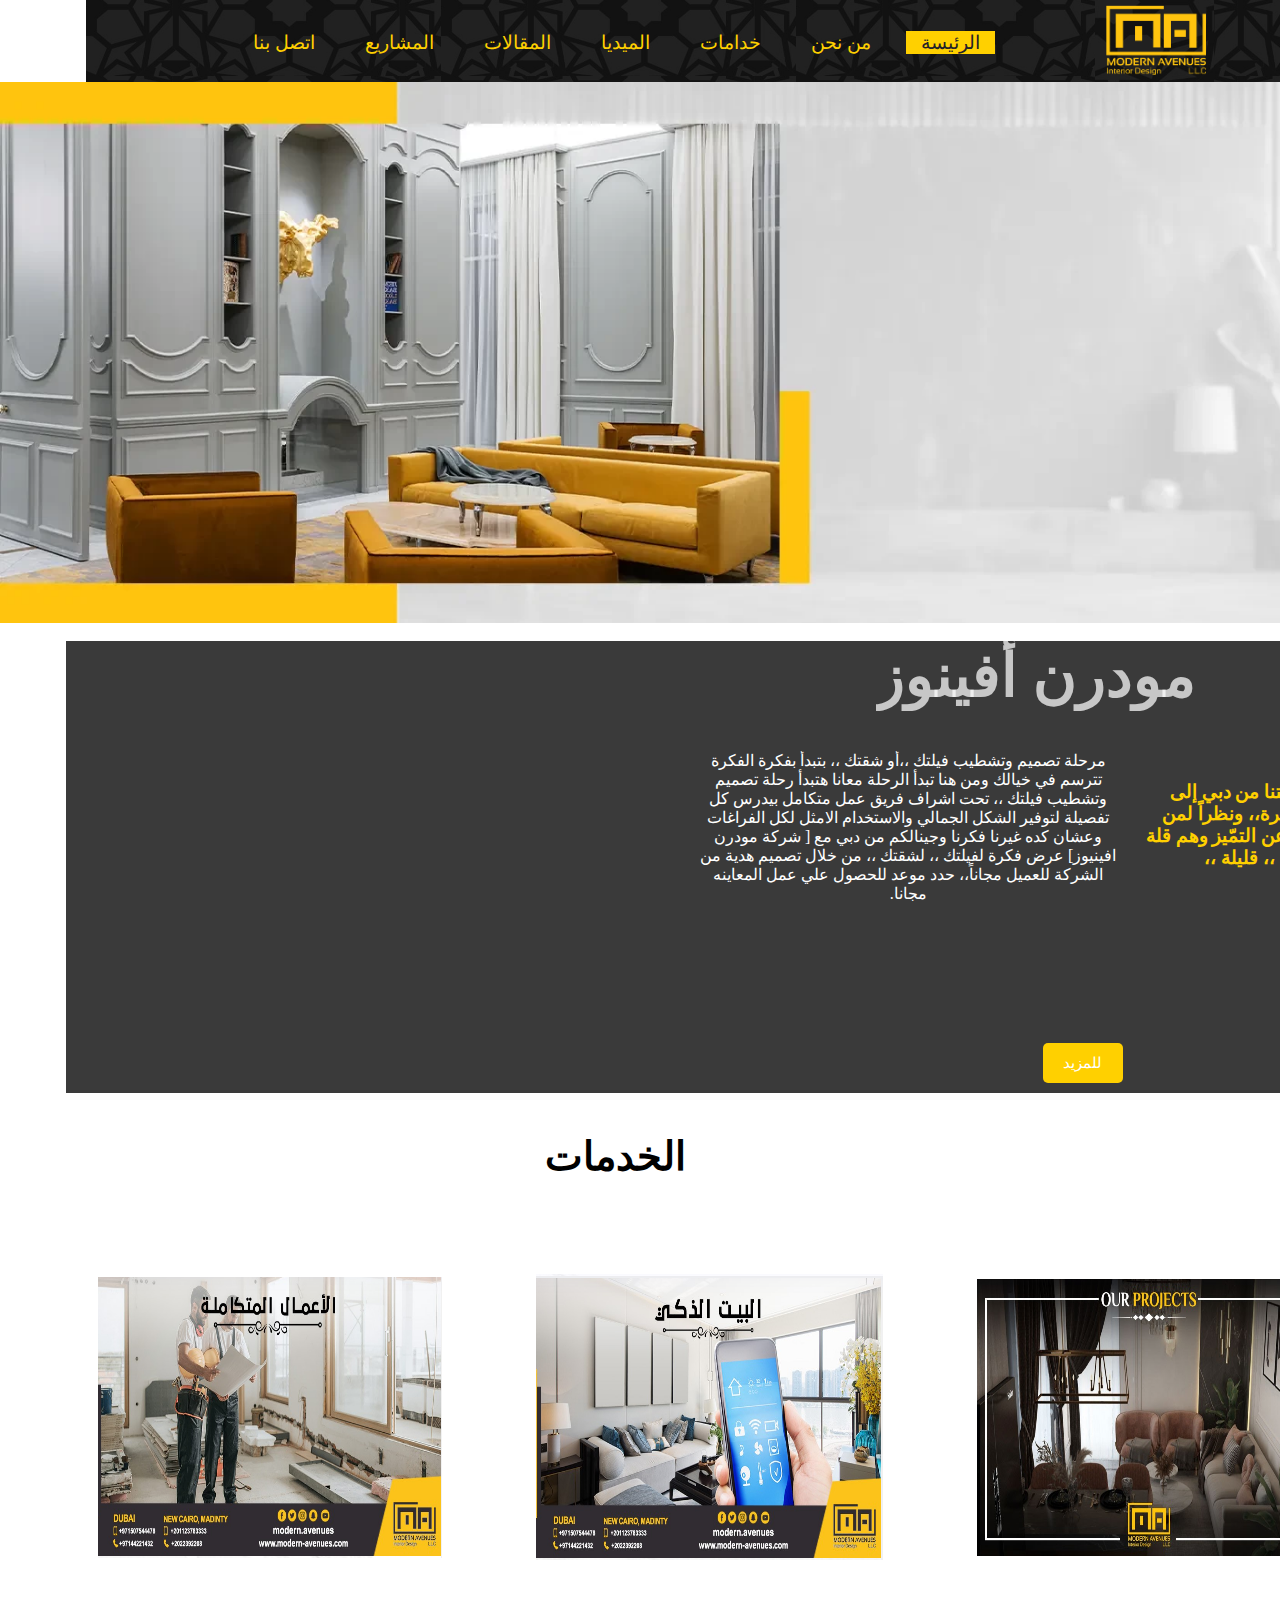
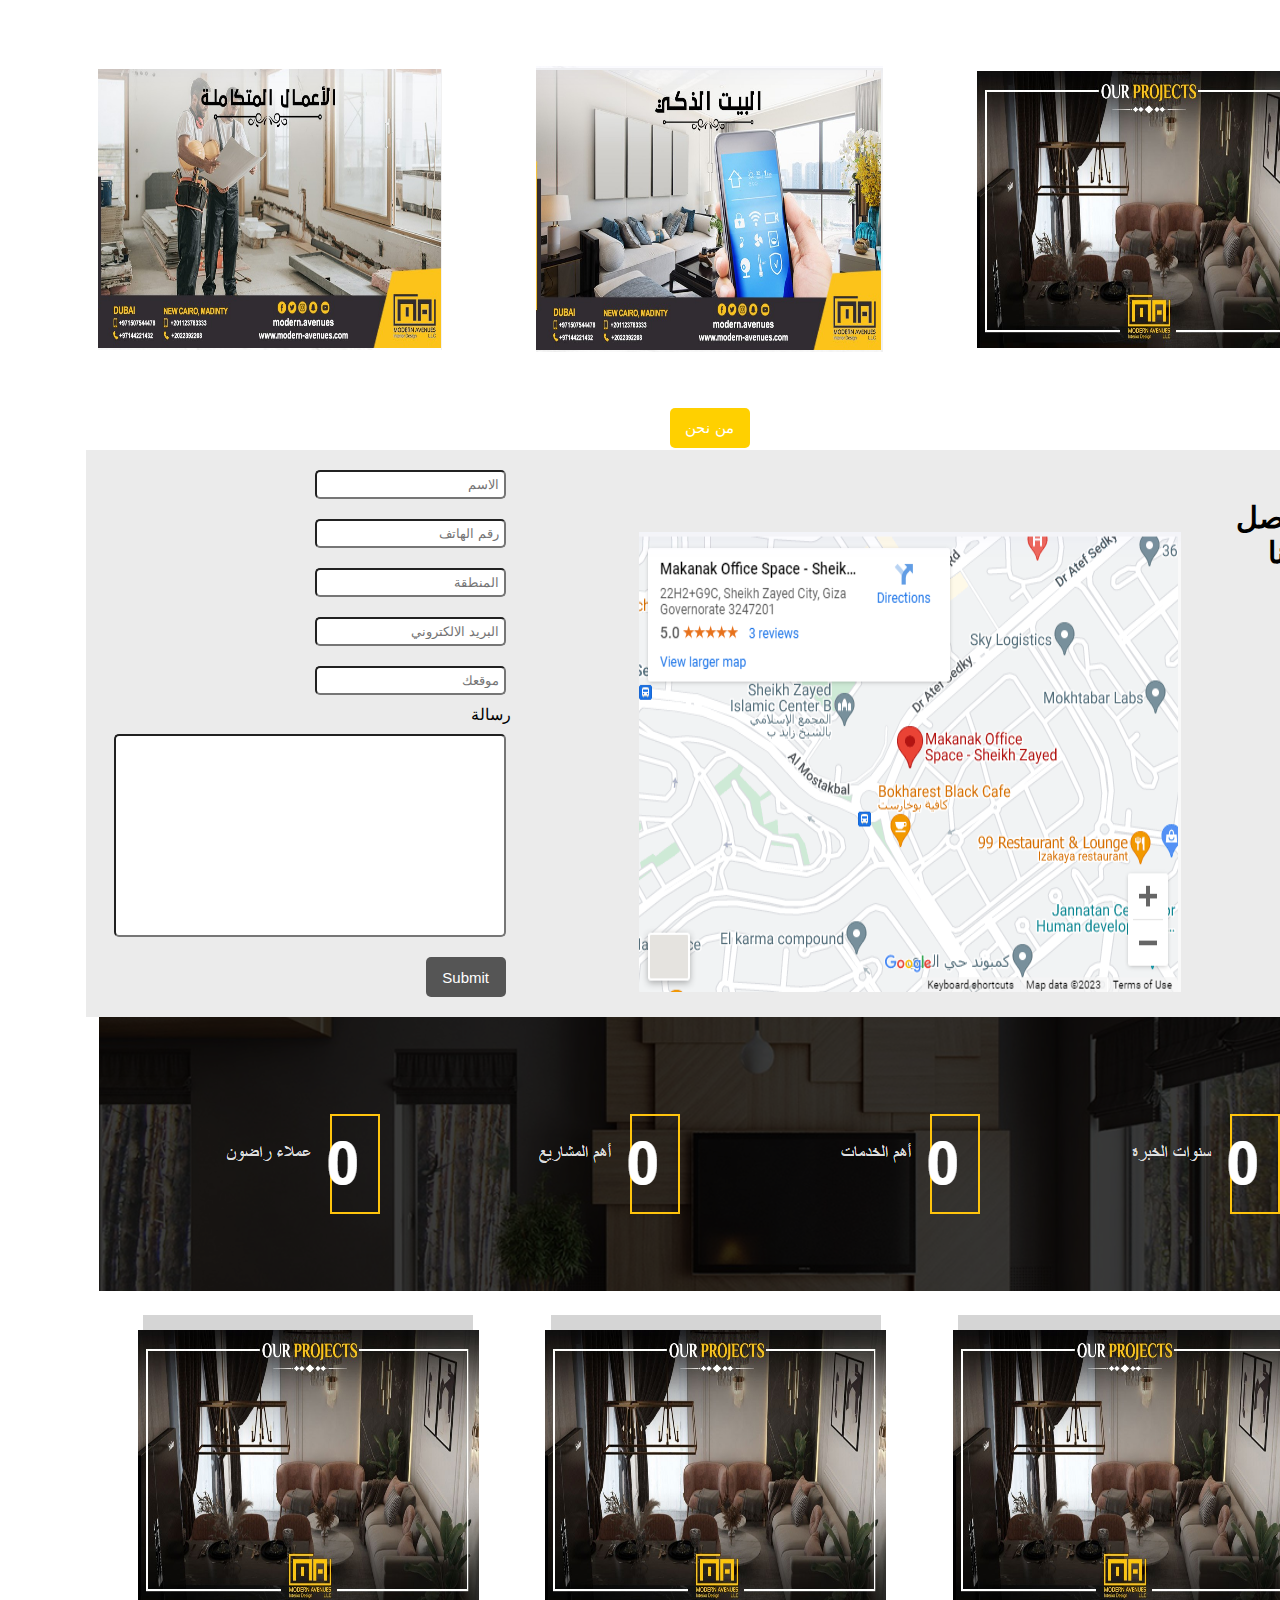
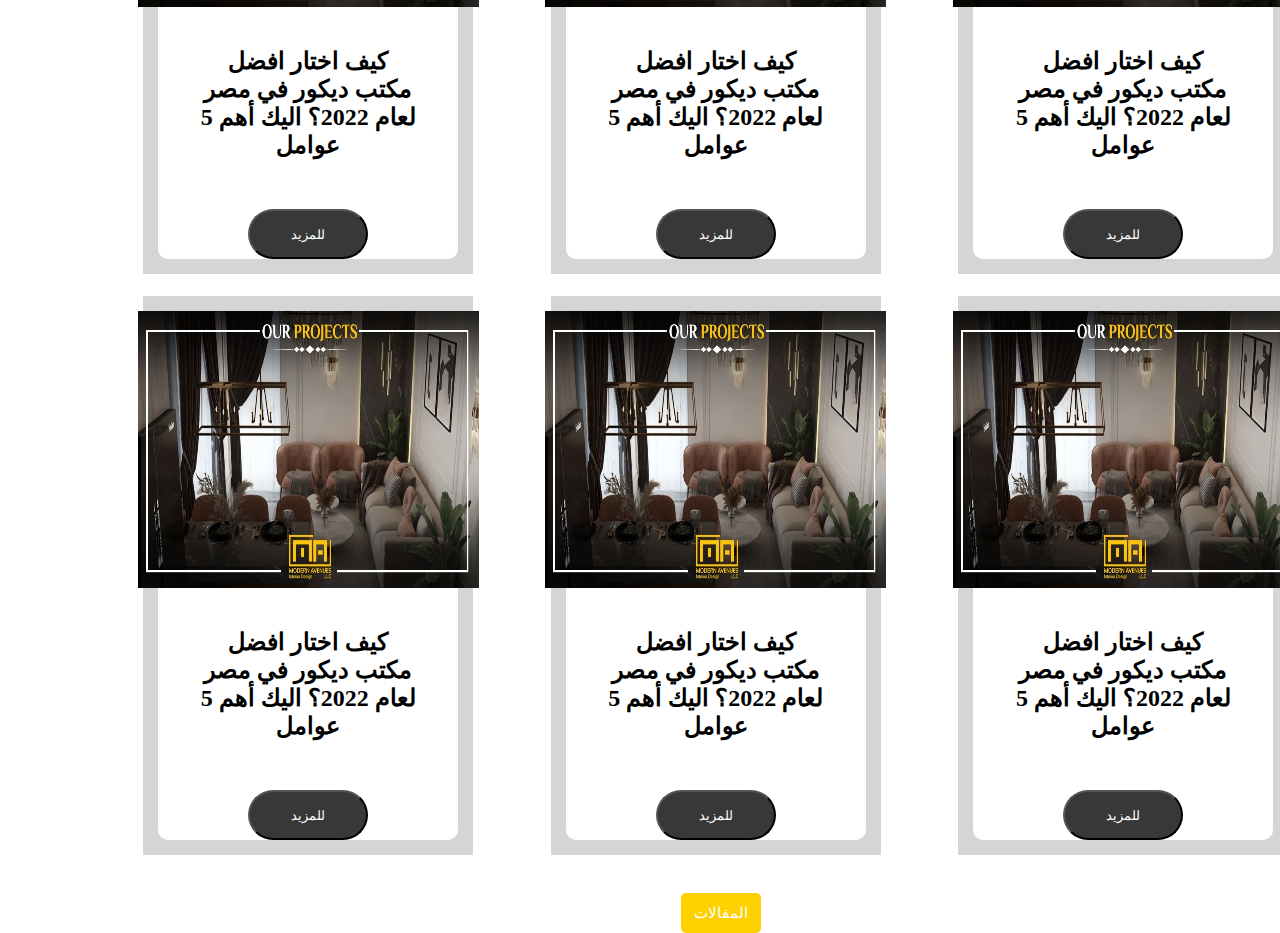
==== index.html @ 9025ef81 "Add files via upload" ====
<!DOCTYPE html>
<html lang="en">
<head>
    <meta charset="UTF-8">
    <meta http-equiv="X-UA-Compatible" content="IE=edge">
    <meta name="viewport" content="width=device-width, initial-scale=1.0">
    <link rel="stylesheet" href="1.css">
    <title>Karem Alsarea</title>
</head>
<body dir="rtl">
    <div class="hd">
    <ul>
        <img src="cc.png" alt="">
        <h2></h2>
        <li><a href="#" class="active" >الرئيسة</a></li>
    <li><a href="#">من نحن</a></li>
    <li><a href="#">خدامات</a></li>
    <li><a href="#">الميديا</a></li>
    <li><a href="#">المقالات</a></li>
    <li><a href="#">المشاريع</a></li>
     <li><a href="#">اتصل بنا</a></li>
    
    </ul>
</div>
<div class="ca"> 
    
<img src="ss.png"  alt="" >
<div class="ad">
    <h1> مودرن أفينوز</h1>
</div>

</div>
<br>
</div>
<div> </div>


<div> <div class="pr">
    <h3>رحلتنا من دبي إلى القاهرة،، ونظراً لمن يبحث عن التمّيز وهم قلة ،، قليلة ،،</h3><br>
    <div class="qq">
    <p> مرحلة تصميم وتشطيب فيلتك ،،أو شقتك ،، بتبدأ بفكرة الفكرة تترسم في خيالك ومن هنا تبدأ الرحلة معانا هتبدأ رحلة تصميم وتشطيب فيلتك ،، تحت اشراف فريق عمل متكامل بيدرس كل تفصيلة لتوفير الشكل الجمالي والاستخدام الامثل لكل الفراغات وعشان كده غيرنا فكرنا وجينالكم من دبي مع [ شركة مودرن افينيوز] عرض فكرة لفيلتك ،، 
        لشقتك ،، من خلال تصميم هدية من الشركة للعميل مجاناً،، حدد موعد للحصول علي عمل المعاينه مجانا.

    </p><button  class="sub" type="submit">للمزيد</button></div>
    <br>

<div class="vd">
<iframe width="570" height="315" src="https://www.youtube.com/embed/AuWnjqUW5rA" title="Modern Avenues" frameborder="0" allow="accelerometer; autoplay; clipboard-write; encrypted-media; gyroscope; picture-in-picture; web-share" allowfullscreen></iframe>
</div>
</div> </div>


<div class="tt">
<table>

    <tr><h2>الخدمات</h2></tr>

    <tr><td><a href=""><img class="lk" src="1.png" alt="" ></a></td><td><a href=""><img class="lk" src="2.png" alt=""></a></td><td><a href=""><img class="lk" src="3.png" alt=""></a></td></tr>

    <tr><td><a href=""><img class="lk" src="1.png" alt="" ></a></td><td><a href=""><img class="lk" src="2.png" alt=""></a></td><td><a href=""><img class="lk" src="3.png" alt=""></a></td></tr>

<td><th><a href="#"><button  class="as" type="submit">من نحن</button></a></th></td>

</table>
</div>

<div class="rr">

<h2>تواصل معنا</h2>
 <img src="ko.png" alt="">
<form>
    <input class="" type="text"placeholder="الاسم"> <br><input type="number"placeholder="رقم الهاتف"><br>
    <input class="ax" type="text"placeholder="المنطقة"><br>
    <input class="" type="email"placeholder="البريد الالكتروني"><br>
   
    <input class="" type="text"placeholder="موقعك"><br>
   <label for="">رسالة</label> <input class="add" type="text"placeholder=""> <br>
    <input class="saw" type="submit"placeholder="ارسل">

</form><br>
</div>



<div class="zx"> <img src="xz.png" alt="" >  </div><br>

<table>    <tr><td>   

<div class="con">
<div class="crd">
<div class="img">
<img src="1.png" alt="">
    </div>
    <div class="body">
        <a href=""><h2>كيف اختار افضل مكتب ديكور في مصر لعام 2022؟ اليك أهم 5 عوامل</h2></a>
        <p></p>
    </div>
<div class="fot">
    <a href=""><button>للمزيد</button></a>
</div>
</div>
</div></td>

<td><div class="con">
    <div class="crd">
    <div class="img">
    <img src="1.png" alt="">
        </div>
        <div class="body">
            <a href=""><h2>كيف اختار افضل مكتب ديكور في مصر لعام 2022؟ اليك أهم 5 عوامل</h2></a>
            <p></p>
        </div>
    <div class="fot">
        <a href=""><button>للمزيد</button></a>
    </div>
    </div>
    </div></td>


   <td><div class="con">
        <div class="crd">
        <div class="img">
        <img src="1.png" alt="">
            </div>
            <div class="body">
                <a href=""><h2>كيف اختار افضل مكتب ديكور في مصر لعام 2022؟ اليك أهم 5 عوامل</h2></a>
                <p></p>
            </div>
        <div class="fot">
            <a href=""><button>للمزيد</button></a>
        </div>
        </div>
        </div></td> </tr></table>

<br>
        <table>    <tr><td>   

            <div class="con">
            <div class="crd">
            <div class="img">
            <img src="1.png" alt="">
                </div>
                <div class="body">
                    <a href=""><h2>كيف اختار افضل مكتب ديكور في مصر لعام 2022؟ اليك أهم 5 عوامل</h2></a>
                    <p></p>
                </div>
            <div class="fot">
                <a href=""><button>للمزيد</button></a>
            </div>
            </div>
            </div></td>
            
            <td><div class="con">
                <div class="crd">
                <div class="img">
                <img src="1.png" alt="">
                    </div>
                    <div class="body">
                        <a href=""><h2>كيف اختار افضل مكتب ديكور في مصر لعام 2022؟ اليك أهم 5 عوامل</h2></a>
                        <p></p>
                    </div>
                <div class="fot">
                    <a href=""><button>للمزيد</button></a>
                </div>
                </div>
                </div></td>
            
            
               <td><div class="con">
                    <div class="crd">
                    <div class="img">
                    <img src="1.png" alt="">
                        </div>
                        <div class="body">
                            <a href=""><h2>كيف اختار افضل مكتب ديكور في مصر لعام 2022؟ اليك أهم 5 عوامل</h2></a>
                            <p></p>
                        </div>
                    <div class="fot">
                        <a href=""><button>للمزيد</button></a>
                    </div>
                    </div>
                    </div></td> <td></td></tr></table>

<br>
<br>
<div class="df"><button>المقالات</button></div>

</body>
</html>
---- 1.css ----
*{
    padding: 0;
    margin: 0;
}
body{
background-color: rgb(255, 255, 255);


}

h2{
    display: flex;
    justify-content: space-between;

    margin: 40px;
    color: rgb(255, 208, 0);
}
a{
    text-decoration: none;
    color: rgb(255, 208, 0);
    list-style:none ;
    }
    ul {

        display: flex;
    justify-content: center;
    align-items: center;
    list-style: none;
    font-size: 18px;
    background-image:url(ee.png) ;
    
   
    
    }
     ul li{
        margin-right: 20px ;
        margin-top: 3px;
        font-size: 19px;
        overflow: hidden;
    }
    ul li a{
        padding: 10px 15px;
       border-radius: 8px;
        
    }
    ul li a:hover,.active{
        background:rgb(255, 208, 0);
        color: rgb(34, 32, 41);
        
        }

.ca{
width: 100vh;
height:50px;


}
.ad{
  position: absolute;
  bottom: 0;
  margin-bottom: 5cm;
 margin-right: 4.5cm;
font-size: 30px;
color: rgba(255, 255, 255, 0.719);
block-size: auto;
overflow: hidden;
}
.pr{
    display:flex;
    justify-content: space-between;

    width: 100%;
    padding: 10px;
    color: rgb(255, 208, 0);
    margin-top: 13cm;
    overflow: hidden;
background-color: rgb(58, 58, 58);
}
.pr .qq{

margin-top: 100px;

overflow: hidden;
}
.pr p{

  text-align: center;
    color: rgb(255, 255, 255);
    overflow: hidden;
    width: 90%; 
}
.pr h3{
text-align: center;
  padding: 20px;
width: 90%;
margin-top: 110px;


}
.sub{
 background-color:  rgb(255, 208, 0);
color:  rgb(255, 255, 255);
font-size: 15px;
border: none;
cursor: pointer;
width: 80px;
height: 40px;
margin-top: 3.7cm;
border-radius: 5px;
}
.vd{
    margin-top: 25px;
}
.tt h2{
   
        font-size: 40px;
        color: #000; margin-right: 18cm;
    }
    .lk{
    padding: 45px;
    margin: 5px 1px;
    overflow: hidden;
    }
    .lk:hover{
    background-color: rgba(58, 58, 58, 0.575);
    border-radius: 20px;
    transition: .5s ;
    
    }
    .as{
        background-color:  rgb(255, 208, 0);
        color:  rgb(255, 255, 255);
        font-size: 15px;
        border: none;
        cursor: pointer;
        width: 80px;
        height: 40px;
        border-radius: 5px;
        overflow: hidden;
    }
    .rr {
padding: 10px;
        display:flex;
        justify-content: space-between;
        overflow: hidden;
        background-color: rgba(187, 187, 187, 0.295);
    }
    .rr input{
        overflow: hidden;
  padding: 5px 5px;
margin: 10px 5px;

border-radius: 5px;

    }
   input.saw{

        background-color:  rgb(85, 85, 85);
        color:  rgb(255, 255, 255);
        font-size: 15px;
        border: none;
        cursor: pointer;
        width: 80px;
        height: 40px;
        overflow: hidden;

    }
    input.add{
font-size: 15px;
        width: 10cm;
        height: 5cm;
        margin-left: 3cm;
        overflow: hidden;
    }
    .rr img{
        padding: 15px;
        margin-top: 1.5cm;
        margin-left: 3cm;
            }


 
    .rr h2{
font-size: 30px;
       width: 100%;
      color: rgb(0, 0, 0); 
      
            }
            .xz{
           width: 100%;
            }

            .con{
margin-right: 2cm;
display: flex;
justify-content: center;
background-color: rgba(207, 207, 207, 0.87);
            }
            .crd{
width: 300px;
margin: 15px;
border-radius: 10px;
background-color: rgb(255, 255, 255);

            }
            .img {
                display: flex;
                justify-content: center;
                align-items: center;
width: 100%;

            }
              .body h2{
text-align: center;
color: #000;

           }
          .fot{
            display: flex;
justify-content: center;
align-items: center;

           }
.fot button{
width: 120px;
height: 50px;
color: rgb(255, 255, 255);
background-color: rgb(56, 56, 56);
border-radius: 100px;
margin-top: 10px;

}
.body h2:hover{
    color:rgb(255, 208, 0);
}
.fot button:hover{

    color:rgb(0, 0, 0);
    background-color: rgb(255, 208, 0);
}
.df button{
    background-color:  rgb(255, 208, 0);
    color:  rgb(255, 255, 255);
    font-size: 15px;
    border: none;
    cursor: pointer;
    width: 80px;
    height: 40px;
    border-radius: 5px;
    
    margin-right: 16cm;
}
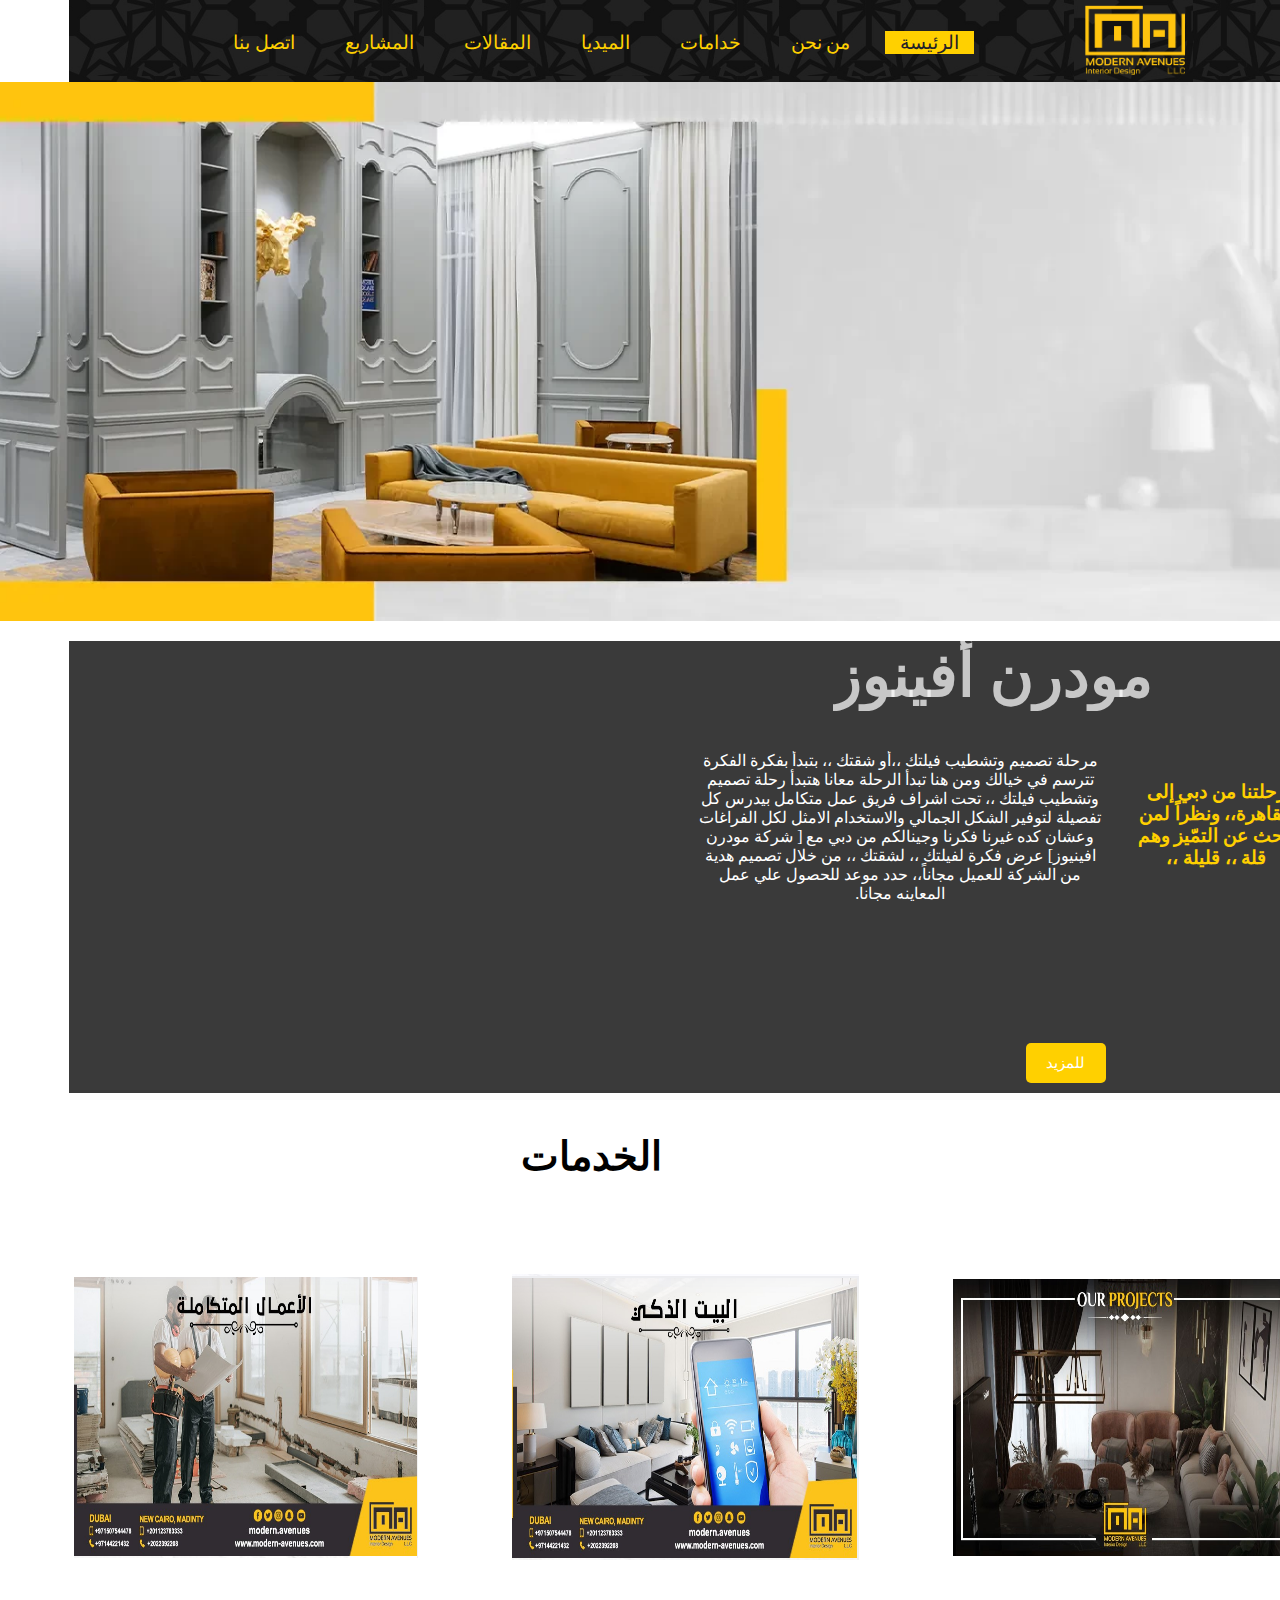
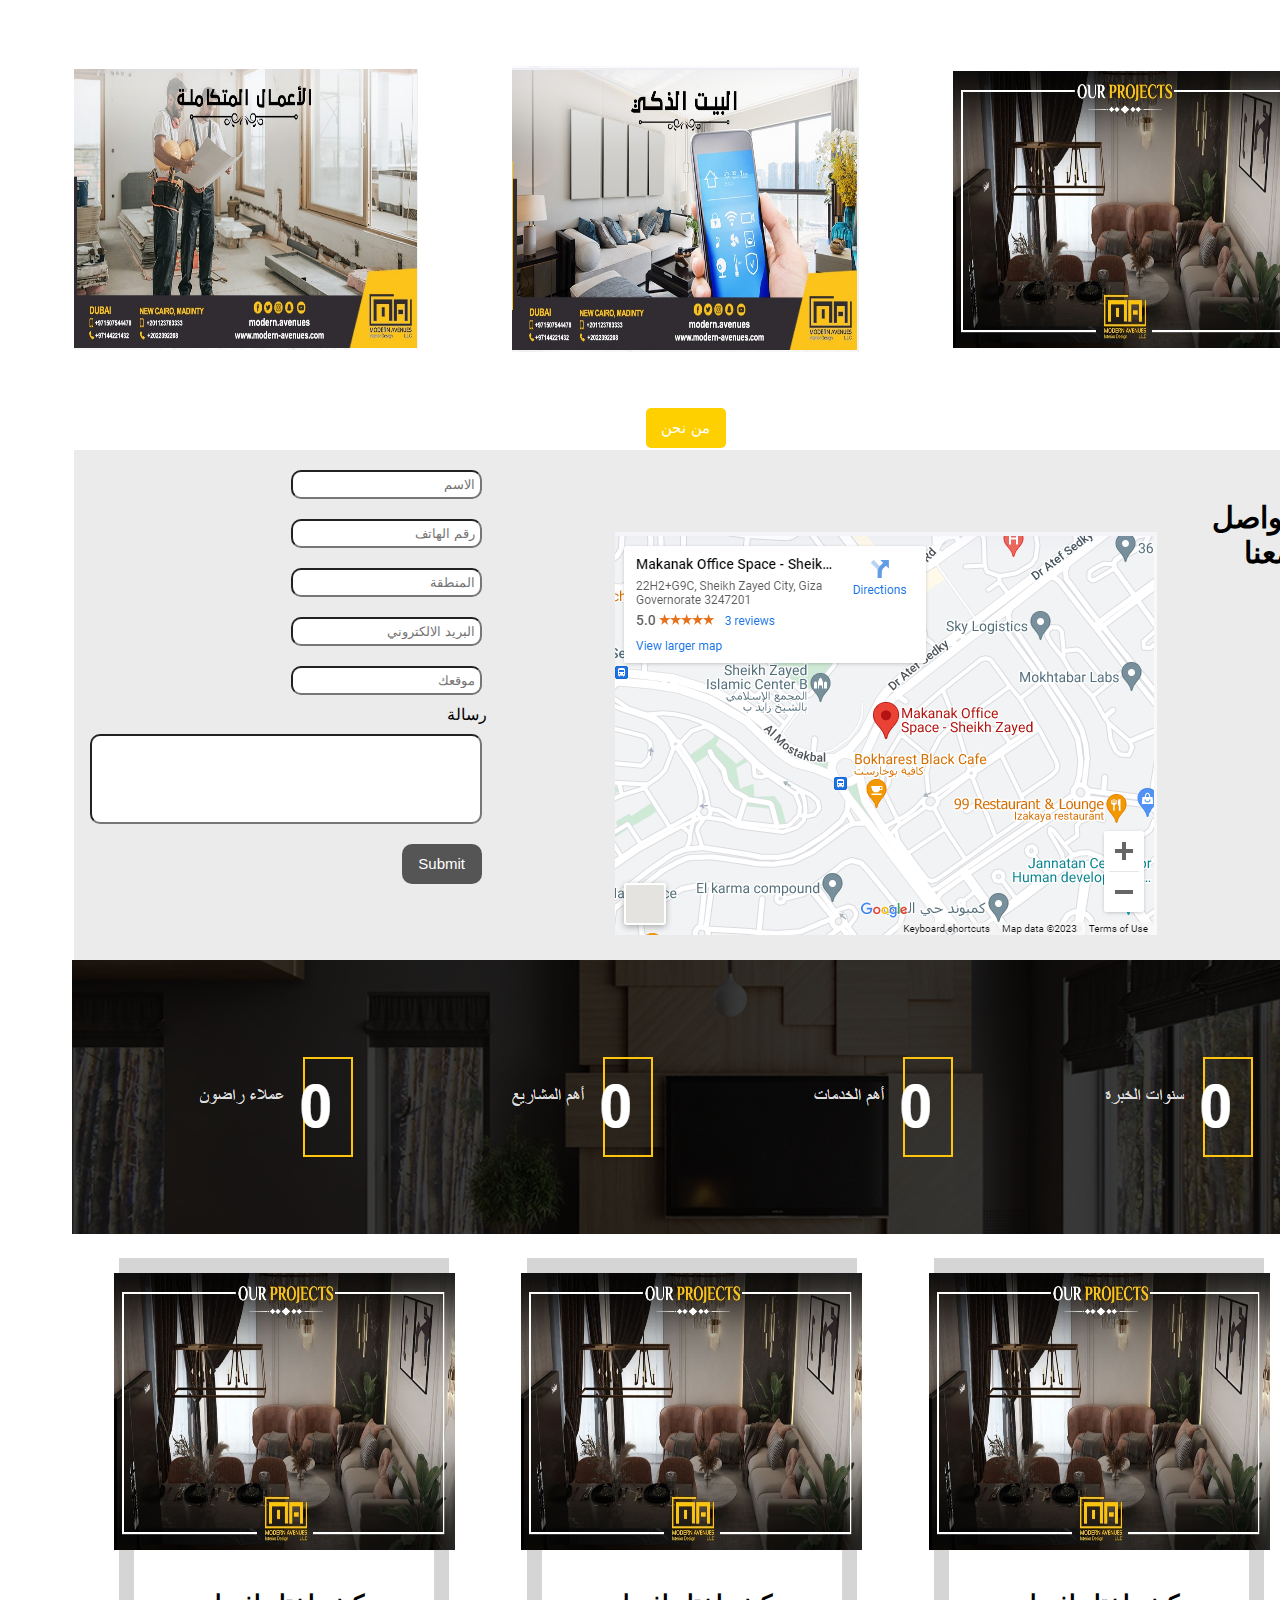
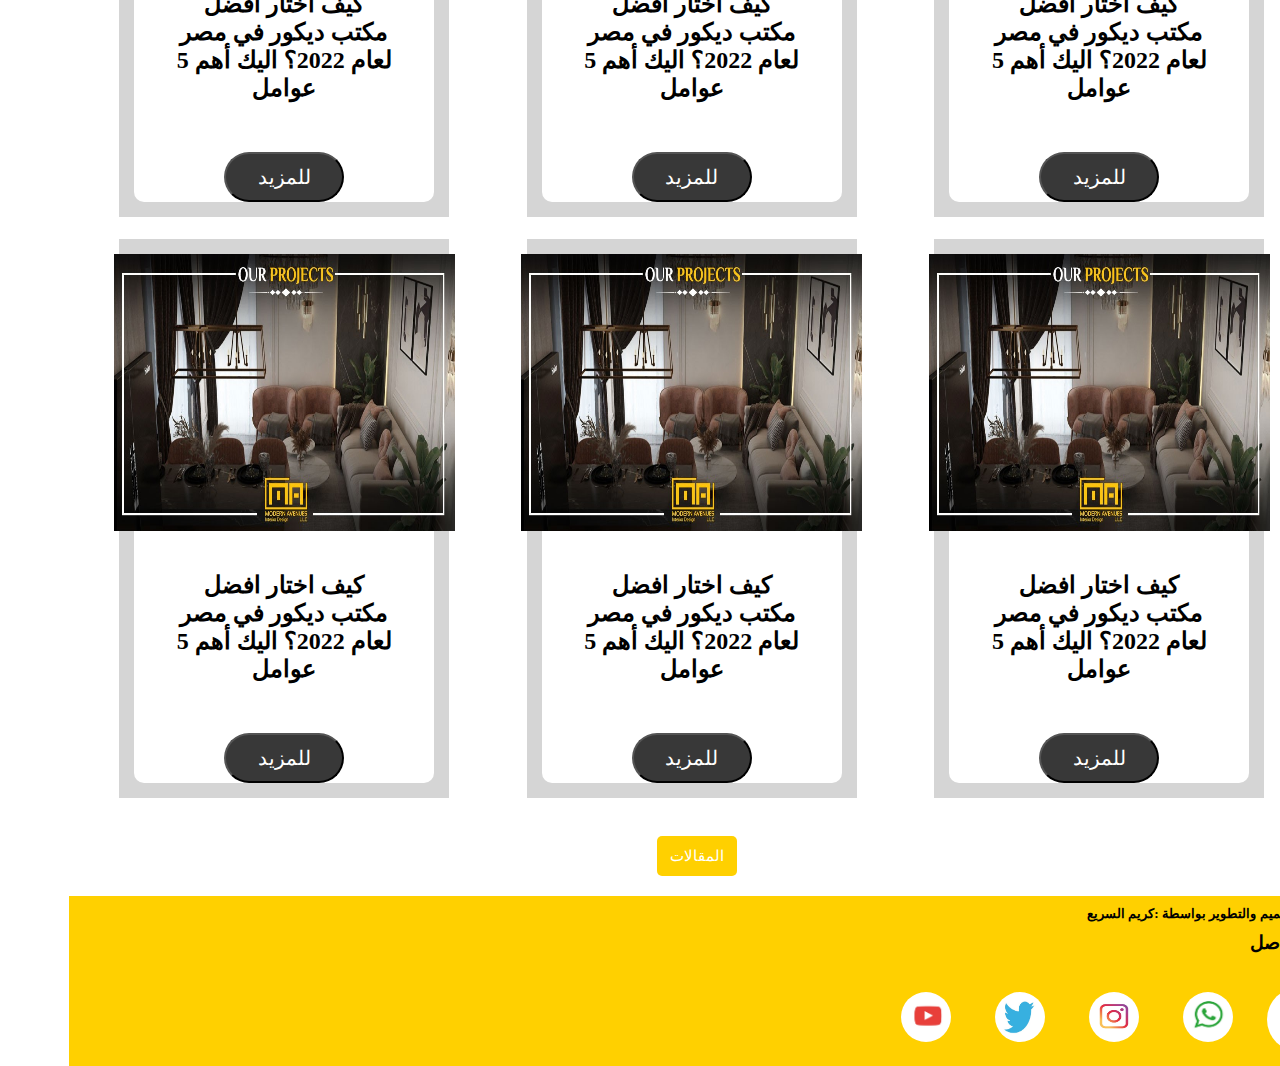
==== commit 6171c308: "Add files via upload" ====
--- a/index.html
+++ b/index.html
@@ -8,23 +8,24 @@
     <title>Karem Alsarea</title>
 </head>
 <body dir="rtl">
-    <div class="hd">
+    <div class="hd" background-image="ee.png">
     <ul>
-        <img src="cc.png" alt="">
+        <img src="cc.png" alt=""  >
         <h2></h2>
-        <li><a href="#" class="active" >الرئيسة</a></li>
-    <li><a href="#">من نحن</a></li>
-    <li><a href="#">خدامات</a></li>
+        <li><a href="index.html" class="active" >الرئيسة</a></li>
+    <li><a href="k.html">من نحن</a></li>
+    <li><a href="q - Copy (3).html">خدامات</a></li>
     <li><a href="#">الميديا</a></li>
-    <li><a href="#">المقالات</a></li>
+    <li><a href="oo.html">المقالات</a></li>
     <li><a href="#">المشاريع</a></li>
-     <li><a href="#">اتصل بنا</a></li>
+     <li><a href="https://www.facebook.com/ModernAvenues2005">اتصل بنا</a></li>
     
     </ul>
 </div>
 <div class="ca"> 
-    
+    <div class="im">
 <img src="ss.png"  alt="" >
+</div>
 <div class="ad">
     <h1> مودرن أفينوز</h1>
 </div>
@@ -55,11 +56,11 @@
 
     <tr><h2>الخدمات</h2></tr>
 
-    <tr><td><a href=""><img class="lk" src="1.png" alt="" ></a></td><td><a href=""><img class="lk" src="2.png" alt=""></a></td><td><a href=""><img class="lk" src="3.png" alt=""></a></td></tr>
-
-    <tr><td><a href=""><img class="lk" src="1.png" alt="" ></a></td><td><a href=""><img class="lk" src="2.png" alt=""></a></td><td><a href=""><img class="lk" src="3.png" alt=""></a></td></tr>
-
-<td><th><a href="#"><button  class="as" type="submit">من نحن</button></a></th></td>
+    <tr><td><a href="q - Copy (3).html"><img class="lk" src="1.png" alt="" ></a></td><td><a href="q - Copy (3).html"><img class="lk" src="2.png" alt=""></a></td><td><a href="q - Copy (3).html"><img class="lk" src="3.png" alt=""></a></td></tr>
+
+    <tr><td><a href="q - Copy (3).html"><img class="lk" src="1.png" alt="" ></a></td><td><a href="q - Copy (3).html"><img class="lk" src="2.png" alt=""></a></td><td><a href="q - Copy (3).html"><img class="lk" src="3.png" alt=""></a></td></tr>
+
+<td><th><a href="k.html"><button  class="as" type="submit">من نحن</button></a></th></td>
 
 </table>
 </div>
@@ -82,7 +83,7 @@
 
 
 
-<div class="zx"> <img src="xz.png" alt="" >  </div><br>
+<center><div class="zx"> <img src="xz.png" alt="" >  </div><br></center>
 
 <table>    <tr><td>   
 
@@ -96,7 +97,7 @@
         <p></p>
     </div>
 <div class="fot">
-    <a href=""><button>للمزيد</button></a>
+    <a href="oo.html"><button>للمزيد</button></a>
 </div>
 </div>
 </div></td>
@@ -111,7 +112,7 @@
             <p></p>
         </div>
     <div class="fot">
-        <a href=""><button>للمزيد</button></a>
+        <a href="oo.html"><button>للمزيد</button></a>
     </div>
     </div>
     </div></td>
@@ -127,7 +128,7 @@
                 <p></p>
             </div>
         <div class="fot">
-            <a href=""><button>للمزيد</button></a>
+            <a href="oo.html"><button>للمزيد</button></a>
         </div>
         </div>
         </div></td> </tr></table>
@@ -145,7 +146,7 @@
                     <p></p>
                 </div>
             <div class="fot">
-                <a href=""><button>للمزيد</button></a>
+                <a href="oo.html"><button>للمزيد</button></a>
             </div>
             </div>
             </div></td>
@@ -160,7 +161,7 @@
                         <p></p>
                     </div>
                 <div class="fot">
-                    <a href=""><button>للمزيد</button></a>
+                    <a href="oo.html"><button>للمزيد</button></a>
                 </div>
                 </div>
                 </div></td>
@@ -176,14 +177,29 @@
                             <p></p>
                         </div>
                     <div class="fot">
-                        <a href=""><button>للمزيد</button></a>
+                        <a href="oo.html"><button>للمزيد</button></a>
                     </div>
                     </div>
                     </div></td> <td></td></tr></table>
 
 <br>
 <br>
-<div class="df"><button>المقالات</button></div>
+<div class="df"><a href="ooo.htmlo.html"><button>المقالات</button></a></div>
+
+<div class="to">
+<h5>تمت التصميم والتطوير بواسطة :كريم السريع
+</h5>
+<h3>التواصل</h3><br>
+<a href="https://www.facebook.com/ModernAvenues2005"><img src="fa.JPG" alt="" class="fa"></a>
+<a href="https://api.whatsapp.com/send/?phone=%2B971501544478&text&type=phone_number&app_absent=0"><img src="wa.JPG" alt="" class="wa"></a>
+<a href="https://www.instagram.com/modern.avenues/"><img src="in.JPG" alt="" class="in"></a>
+<a href="https://twitter.com/avenues_modern?t=hYZR9J6AKl_uGIqsDezHJQ&s=09"><img src="tw.JPG" alt="" class="tw"></a>
+<a href="https://www.youtube.com/channel/UCsNkNCDDyr_xJUTFgkpt97w"><img src="yo.JPG" alt="" class="yo"></a>
+</div>
+
+
+
+  
 
 </body>
 </html>--- a/1.css
+++ b/1.css
@@ -4,7 +4,7 @@
 }
 body{
 background-color: rgb(255, 255, 255);
-
+padding-right: 7px;
 
 }
 
@@ -19,6 +19,10 @@
     text-decoration: none;
     color: rgb(255, 208, 0);
     list-style:none ;
+    }
+    .hd{
+  width: 100%;
+
     }
     ul {
 
@@ -28,7 +32,7 @@
     list-style: none;
     font-size: 18px;
     background-image:url(ee.png) ;
-    
+
    
     
     }
@@ -50,16 +54,20 @@
         }
 
 .ca{
+width: 98%;
+height:50px;
+
+
+}
+.im{
 width: 100vh;
-height:50px;
-
-
+ 
 }
 .ad{
   position: absolute;
   bottom: 0;
   margin-bottom: 5cm;
- margin-right: 4.5cm;
+ margin-right: 5cm;
 font-size: 30px;
 color: rgba(255, 255, 255, 0.719);
 block-size: auto;
@@ -68,8 +76,8 @@
 .pr{
     display:flex;
     justify-content: space-between;
-
-    width: 100%;
+    margin-right:  5.5px;
+    width: 98%;
     padding: 10px;
     color: rgb(255, 208, 0);
     margin-top: 13cm;
@@ -144,15 +152,19 @@
         justify-content: space-between;
         overflow: hidden;
         background-color: rgba(187, 187, 187, 0.295);
+        width: 98%;
     }
     .rr input{
         overflow: hidden;
   padding: 5px 5px;
 margin: 10px 5px;
 
-border-radius: 5px;
-
-    }
+border-radius: 10px;
+
+    }
+   
+
+    
    input.saw{
 
         background-color:  rgb(85, 85, 85);
@@ -168,7 +180,7 @@
     input.add{
 font-size: 15px;
         width: 10cm;
-        height: 5cm;
+        height: 2cm;
         margin-left: 3cm;
         overflow: hidden;
     }
@@ -187,7 +199,8 @@
       
             }
             .xz{
-           width: 100%;
+           width: 100vh;
+          
             }
 
             .con{
@@ -207,7 +220,7 @@
                 display: flex;
                 justify-content: center;
                 align-items: center;
-width: 100%;
+                  width: 100%;
 
             }
               .body h2{
@@ -228,6 +241,7 @@
 background-color: rgb(56, 56, 56);
 border-radius: 100px;
 margin-top: 10px;
+font-size: 20px;
 
 }
 .body h2:hover{
@@ -247,6 +261,77 @@
     width: 80px;
     height: 40px;
     border-radius: 5px;
+ margin-bottom: 20px;
+    margin-right: 16cm;
+}
+.to{
+   
+    justify-content: center;
+    align-items: center;
+   justify-content:flex-end;
+width: 100%;
+height: 170px;
+background-color: rgb(255, 208, 0);
+}
+.to h3{
+
+display: block;
+margin-right :30px;
+
+}
+
+.to h5 {
+    padding: 10px;
+    display: flex;
+
+    margin-left: 13cm;
     
-    margin-right: 16cm;
+    }
+
+.wa{ 
+    margin:10px 10px;
+    padding: 10px;
+    width: 50px;
+    height: 50px;
+    border-radius: 500px;
+ background-image:url(wa.jpg) ;
+ color: rgb(255, 255, 255);
+}
+.fa{ 
+    padding: 10px 10px;
+    width: 65px;
+    height: 65px;
+    border-radius: 500px;
+ background-image:url(fe.jpg) ;
+ color: rgb(255, 255, 255);
+}
+.in{ 
+    margin:10px 10px;
+    padding: 10px 10px;
+    width: 50px;
+    height: 50px;
+    border-radius: 500px;
+ background-image:url(in.jpg) ;
+ color: rgb(255, 255, 255);
+}
+.tw{ 
+    margin:10px 10px;
+
+    padding: 10px 10px;
+    width: 50px;
+    height: 50px;
+    border-radius: 500px;
+ background-image:url(tw.jpg) ;
+ color: rgb(255, 255, 255);
+}
+.yo{ 
+    margin:10px 10px;
+    padding: 10px 10px;
+    margin: 10px;
+    width: 50px;
+    height: 50px;
+    border-radius: 500px;
+ background-image:url(yo.jpg) ;
+ color: rgb(255, 255, 255);
+
 }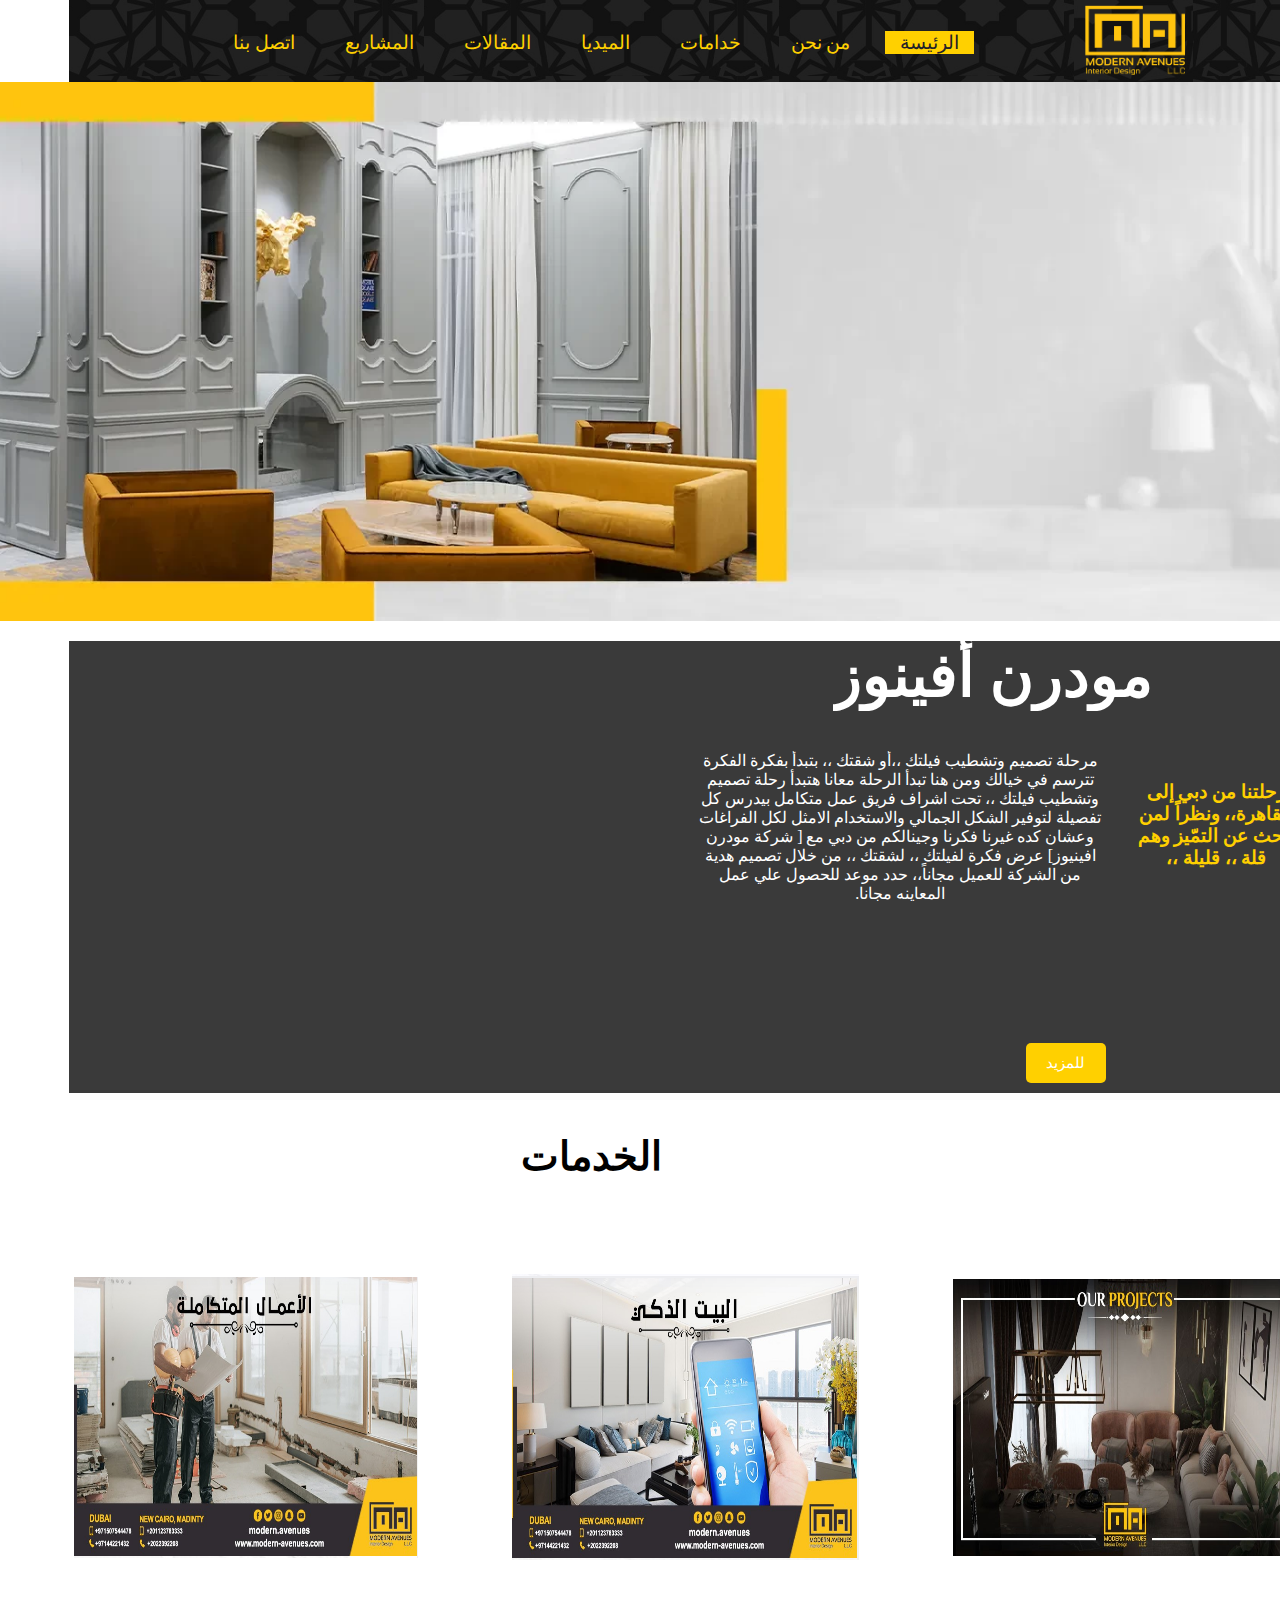
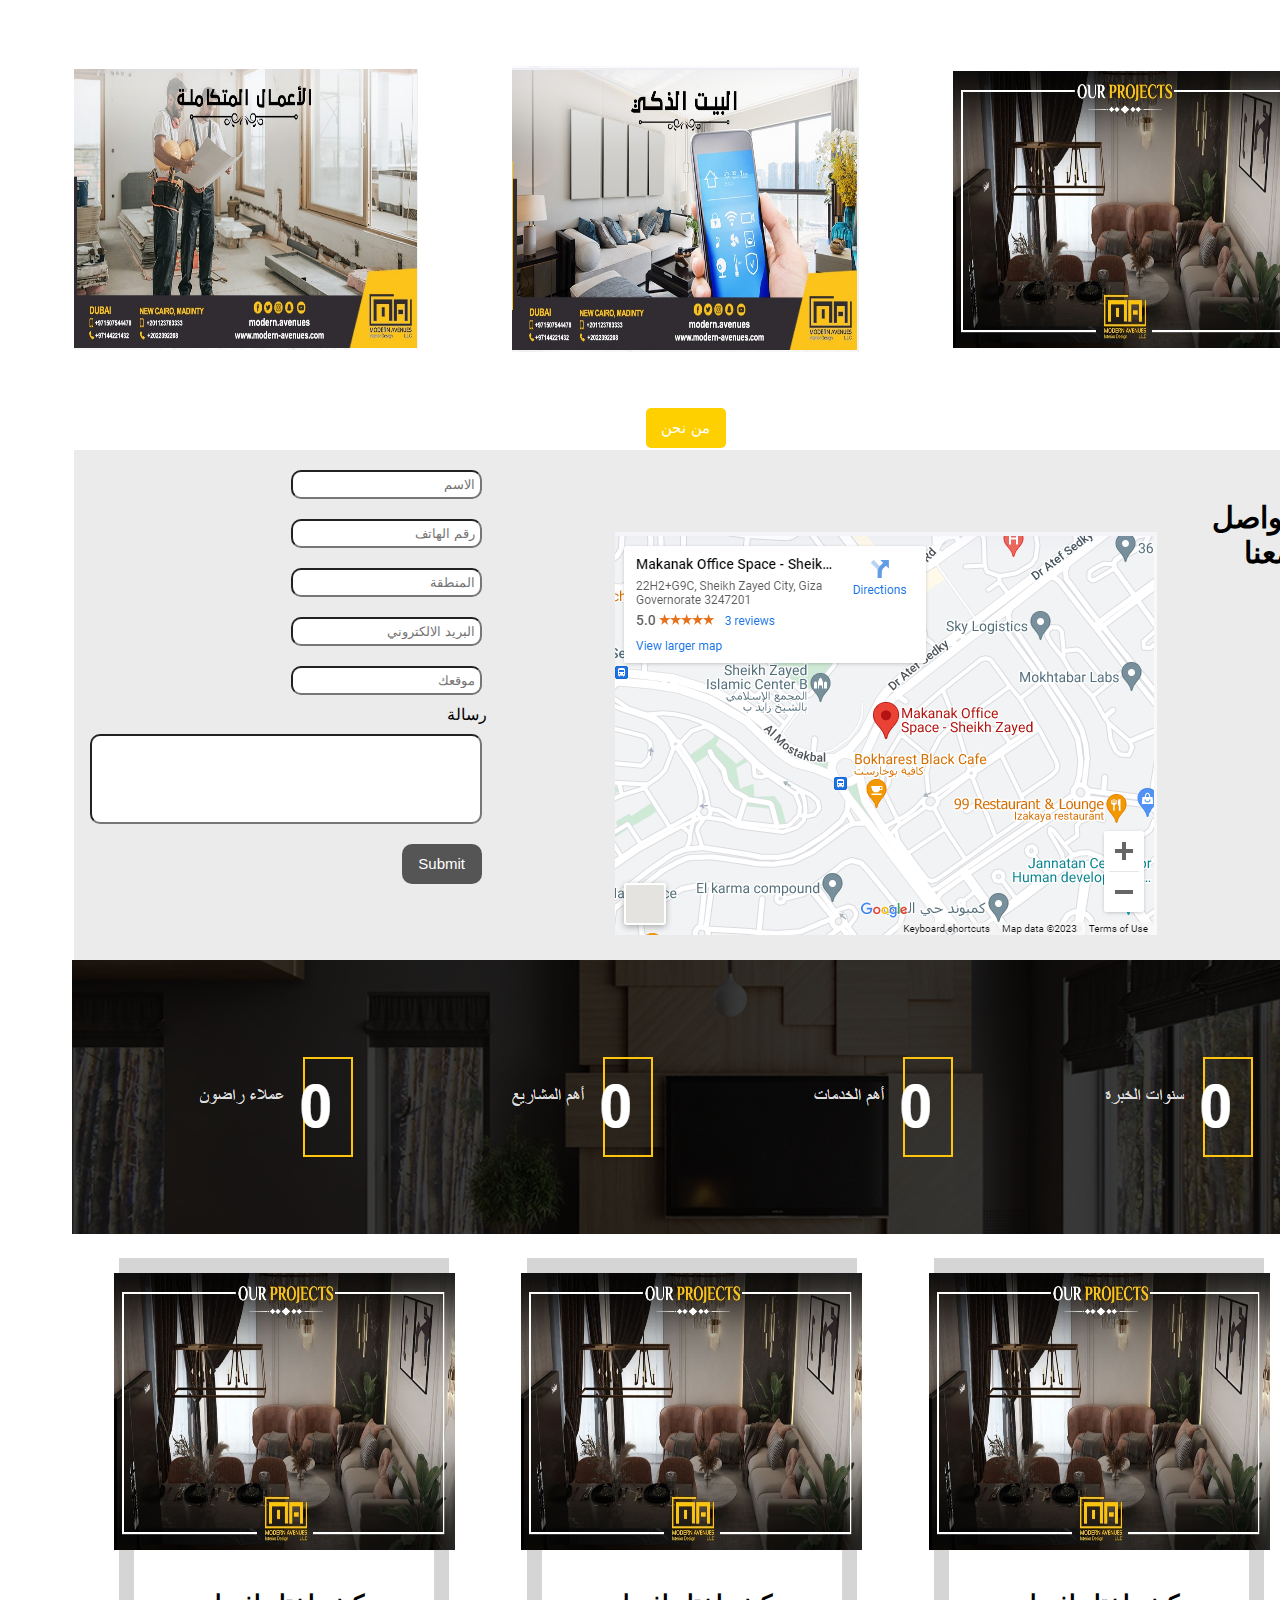
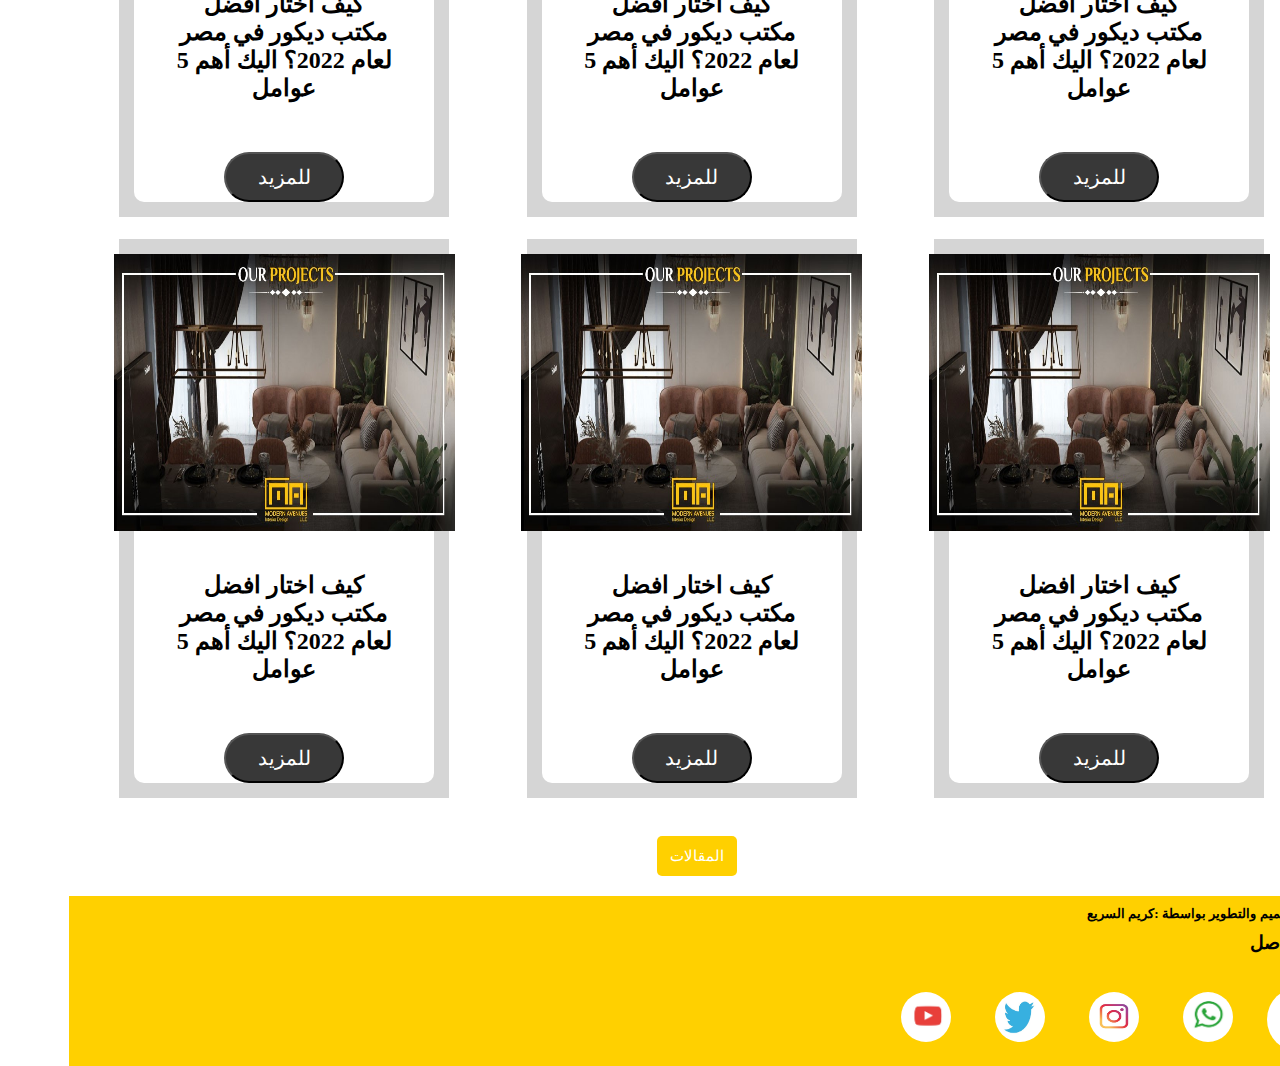
==== commit f7f9ef33: "Add files via upload" ====
--- a/index.html
+++ b/index.html
@@ -7,7 +7,7 @@
     <link rel="stylesheet" href="1.css">
     <title>Karem Alsarea</title>
 </head>
-<body dir="rtl">
+<body dir="rtl"><div>
     <div class="hd" background-image="ee.png">
     <ul>
         <img src="cc.png" alt=""  >
@@ -198,7 +198,7 @@
 </div>
 
 
-
+</div>
   
 
 </body>
--- a/1.css
+++ b/1.css
@@ -2,7 +2,11 @@
     padding: 0;
     margin: 0;
 }
+
+    
+
 body{
+    width: 98;
 background-color: rgb(255, 255, 255);
 padding-right: 7px;
 
@@ -33,7 +37,7 @@
     font-size: 18px;
     background-image:url(ee.png) ;
 
-   
+
     
     }
      ul li{
@@ -56,11 +60,11 @@
 .ca{
 width: 98%;
 height:50px;
-
+display: block;
 
 }
 .im{
-width: 100vh;
+width: 99%;
  
 }
 .ad{
@@ -69,7 +73,7 @@
   margin-bottom: 5cm;
  margin-right: 5cm;
 font-size: 30px;
-color: rgba(255, 255, 255, 0.719);
+color: rgb(255, 255, 255);
 block-size: auto;
 overflow: hidden;
 }
@@ -334,4 +338,41 @@
  background-image:url(yo.jpg) ;
  color: rgb(255, 255, 255);
 
+}
+
+@media   (max-width:1000px ){
+
+    ul{
+    
+   flex-direction:column;
+   justify-content:end;
+   margin:auto;
+   font-size: 18px;
+   
+   
+   }
+   .ca{
+       width: 98%;
+       height:50px;
+       display: block;
+       
+       }
+       .im{
+       width: 99%;
+        
+       }
+      
+   
+    div{
+           
+       flex-direction:column;
+       justify-content: center;
+       
+      
+        
+        
+    } 
+   
+        
+   
 }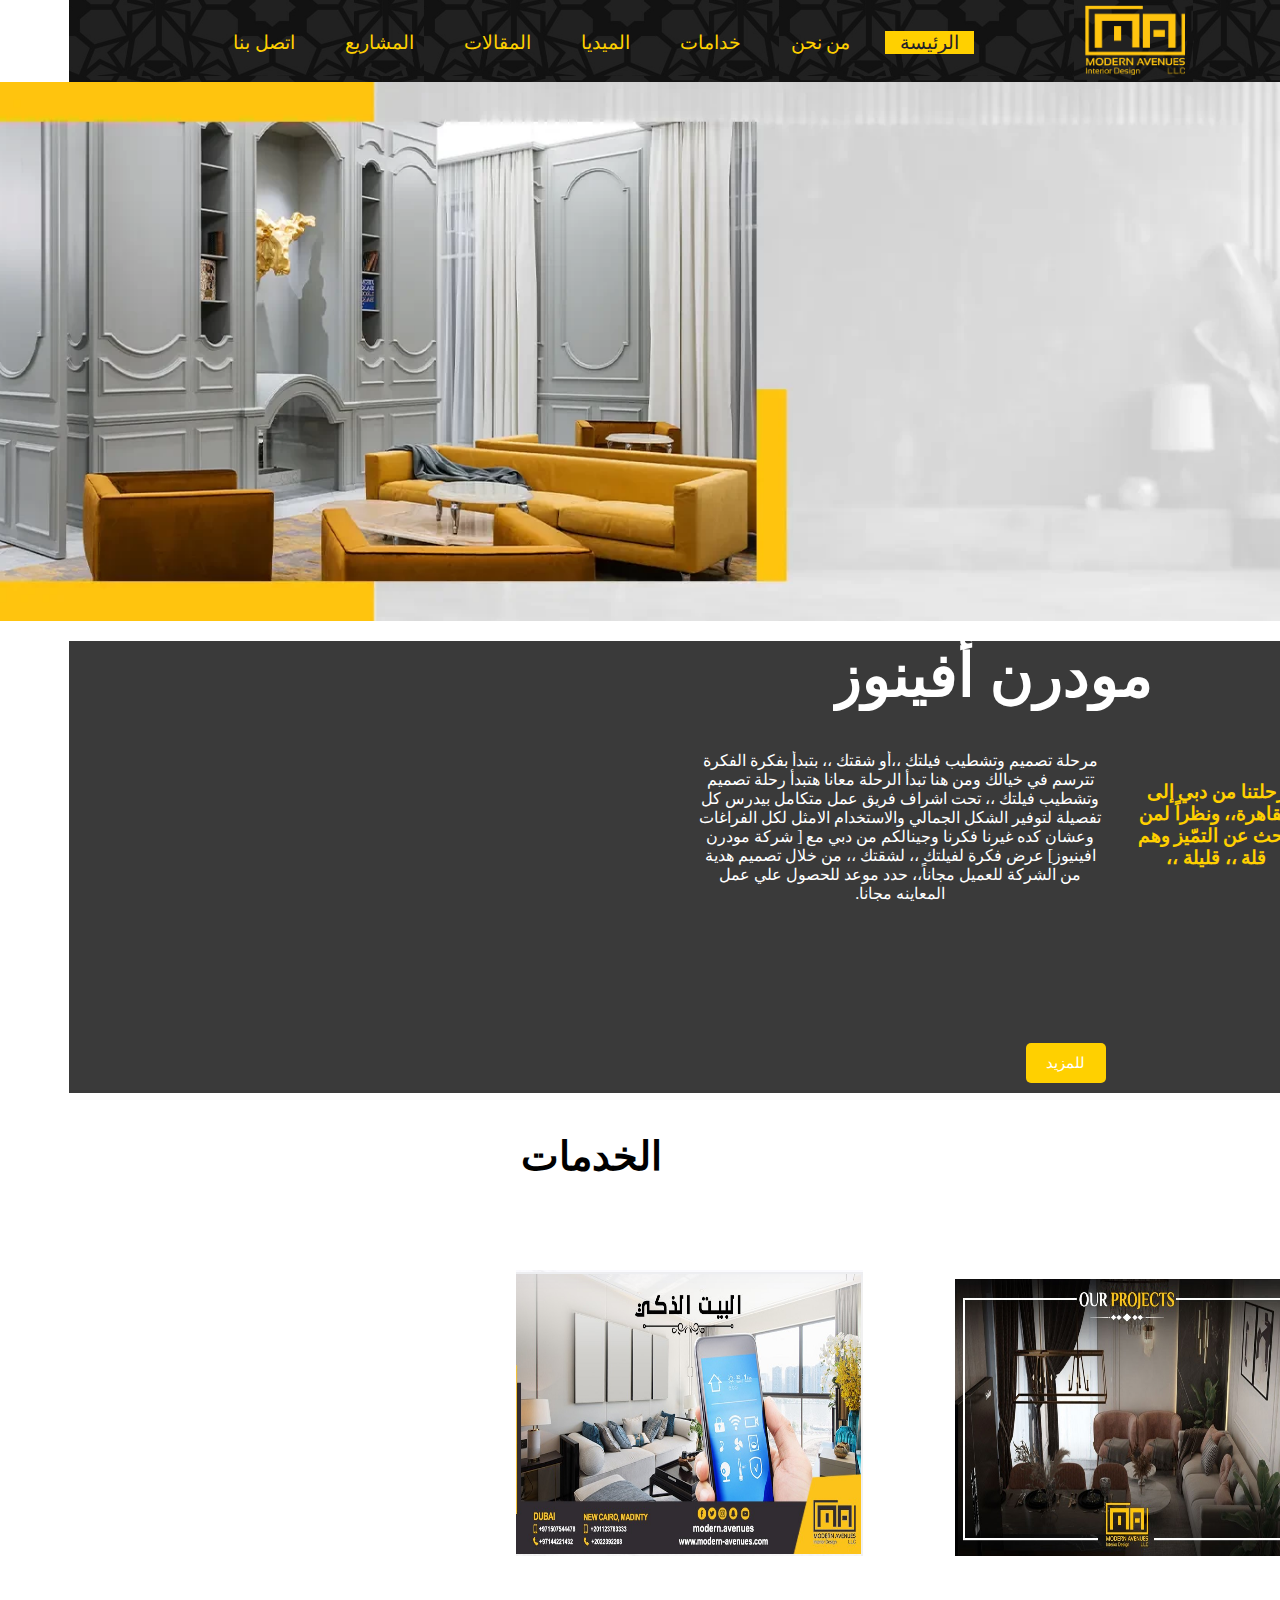
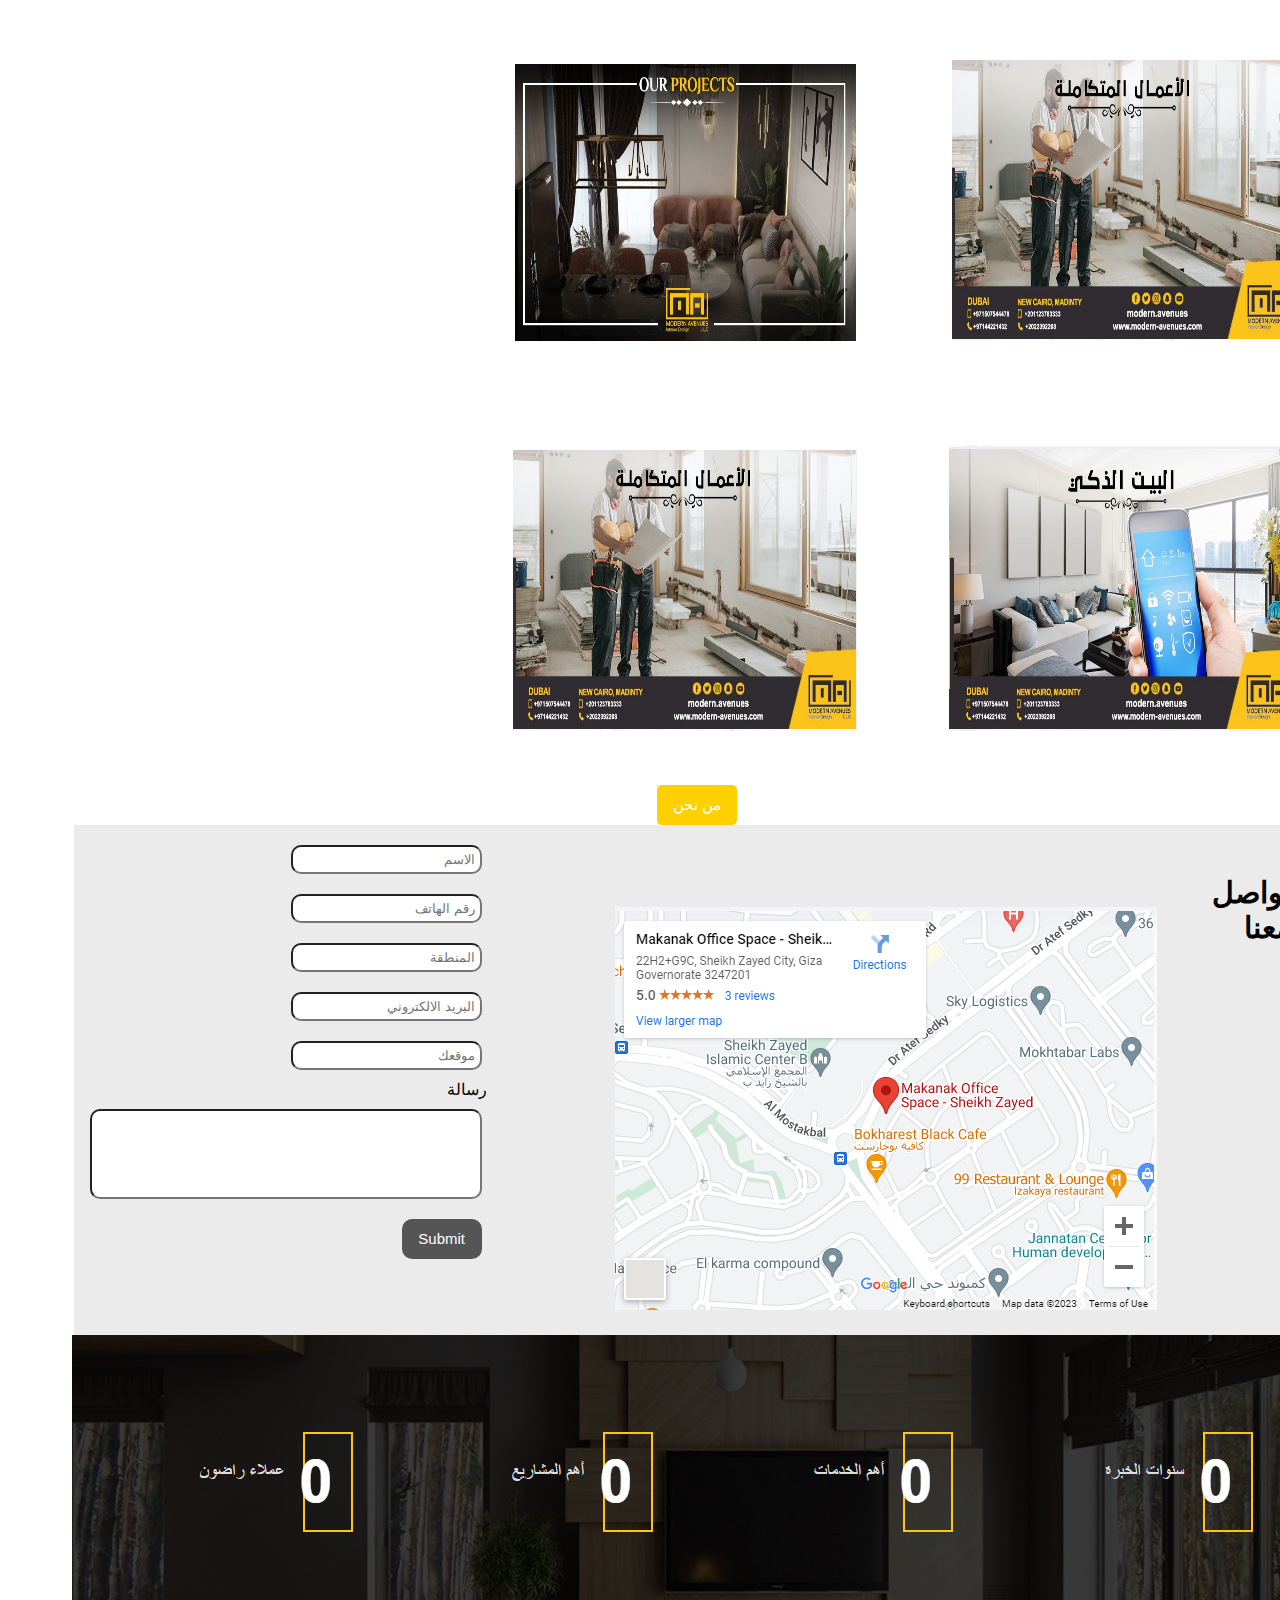
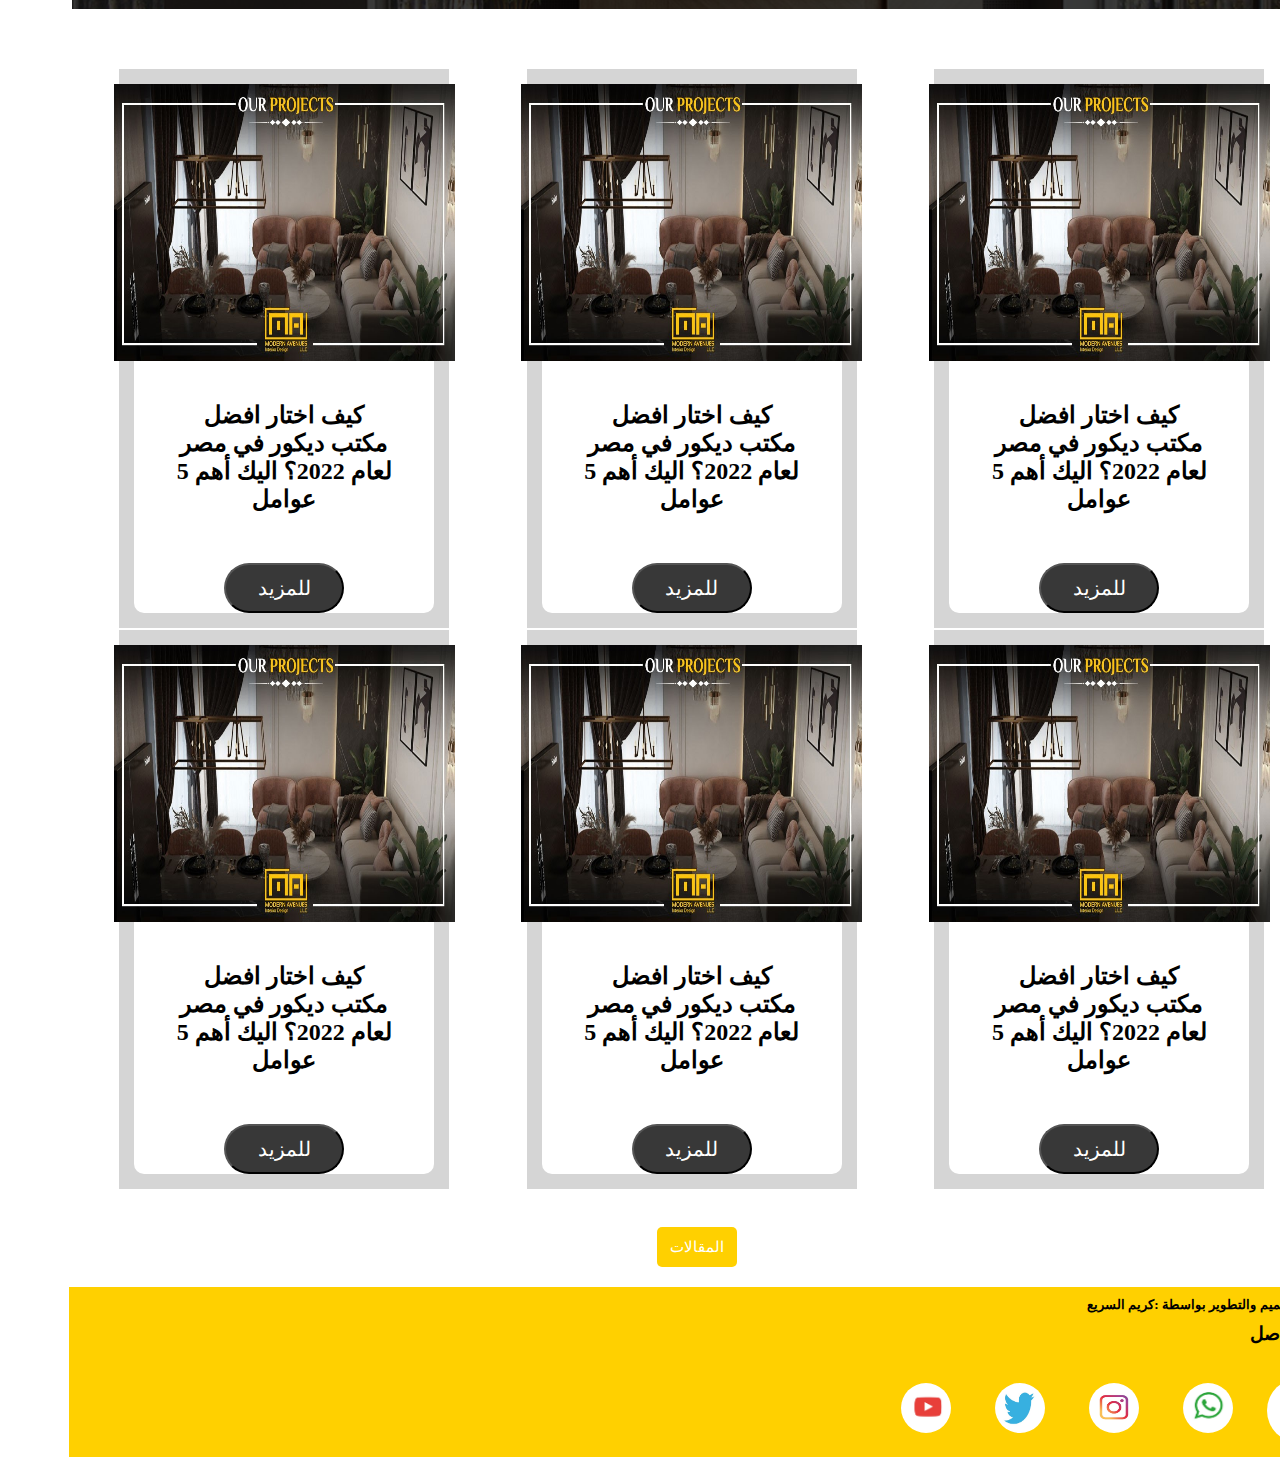
==== commit 600b9732: "Add files via upload" ====
--- a/index.html
+++ b/index.html
@@ -52,7 +52,7 @@
 
 
 <div class="tt">
-<table>
+
 
     <tr><h2>الخدمات</h2></tr>
 
@@ -83,9 +83,9 @@
 
 
 
-<center><div class="zx"> <img src="xz.png" alt="" >  </div><br></center>
-
-<table>    <tr><td>   
+<center><div class="zx"> <img src="xz.png" alt="" >  </div><br></center><br>
+<table class="table">
+   <tr><td>   
 
 <div class="con">
 <div class="crd">
@@ -131,10 +131,10 @@
             <a href="oo.html"><button>للمزيد</button></a>
         </div>
         </div>
-        </div></td> </tr></table>
-
-<br>
-        <table>    <tr><td>   
+        </div></td> </tr>
+
+<br>
+        <tr><td>   
 
             <div class="con">
             <div class="crd">
--- a/1.css
+++ b/1.css
@@ -149,6 +149,7 @@
         height: 40px;
         border-radius: 5px;
         overflow: hidden;
+    margin-right:16cm ;
     }
     .rr {
 padding: 10px;
@@ -342,6 +343,12 @@
 
 @media   (max-width:1000px ){
 
+    .body{
+
+
+
+
+    }
     ul{
     
    flex-direction:column;
@@ -358,10 +365,34 @@
        
        }
        .im{
-       width: 99%;
-        
+       width: none;
+        list-style: none;
+     display: none;
        }
+      .tt a .img{
+        flex-direction:column;
+        justify-content: center;
+        
+
+      }
+      .tt h2{
+margin-right: 1cm;
+
+        
+      }
+      .nb   {
+        flex-direction:column;
+        justify-content: center;
+        margin-bottom: 2cm;
       
+      }
+      
+      a button.as{
+margin-right: 1cm;
+       
+      }
+      .df  a button{
+        margin-right: 1cm;}
    
     div{
            
@@ -372,7 +403,23 @@
         
         
     } 
-   
+   .ad h1{
+    font-size: 55px;
+    margin-right: 1cm;
+   }
+  
+    .zx{
+        display: none;
+    }
+
+ .to{
+    justify-content: center;
+    align-items: center;
+   justify-content:flex-end;
+width: 100%;
+height: 250px;
+background-color: rgb(255, 208, 0)
+ }
         
    
 }